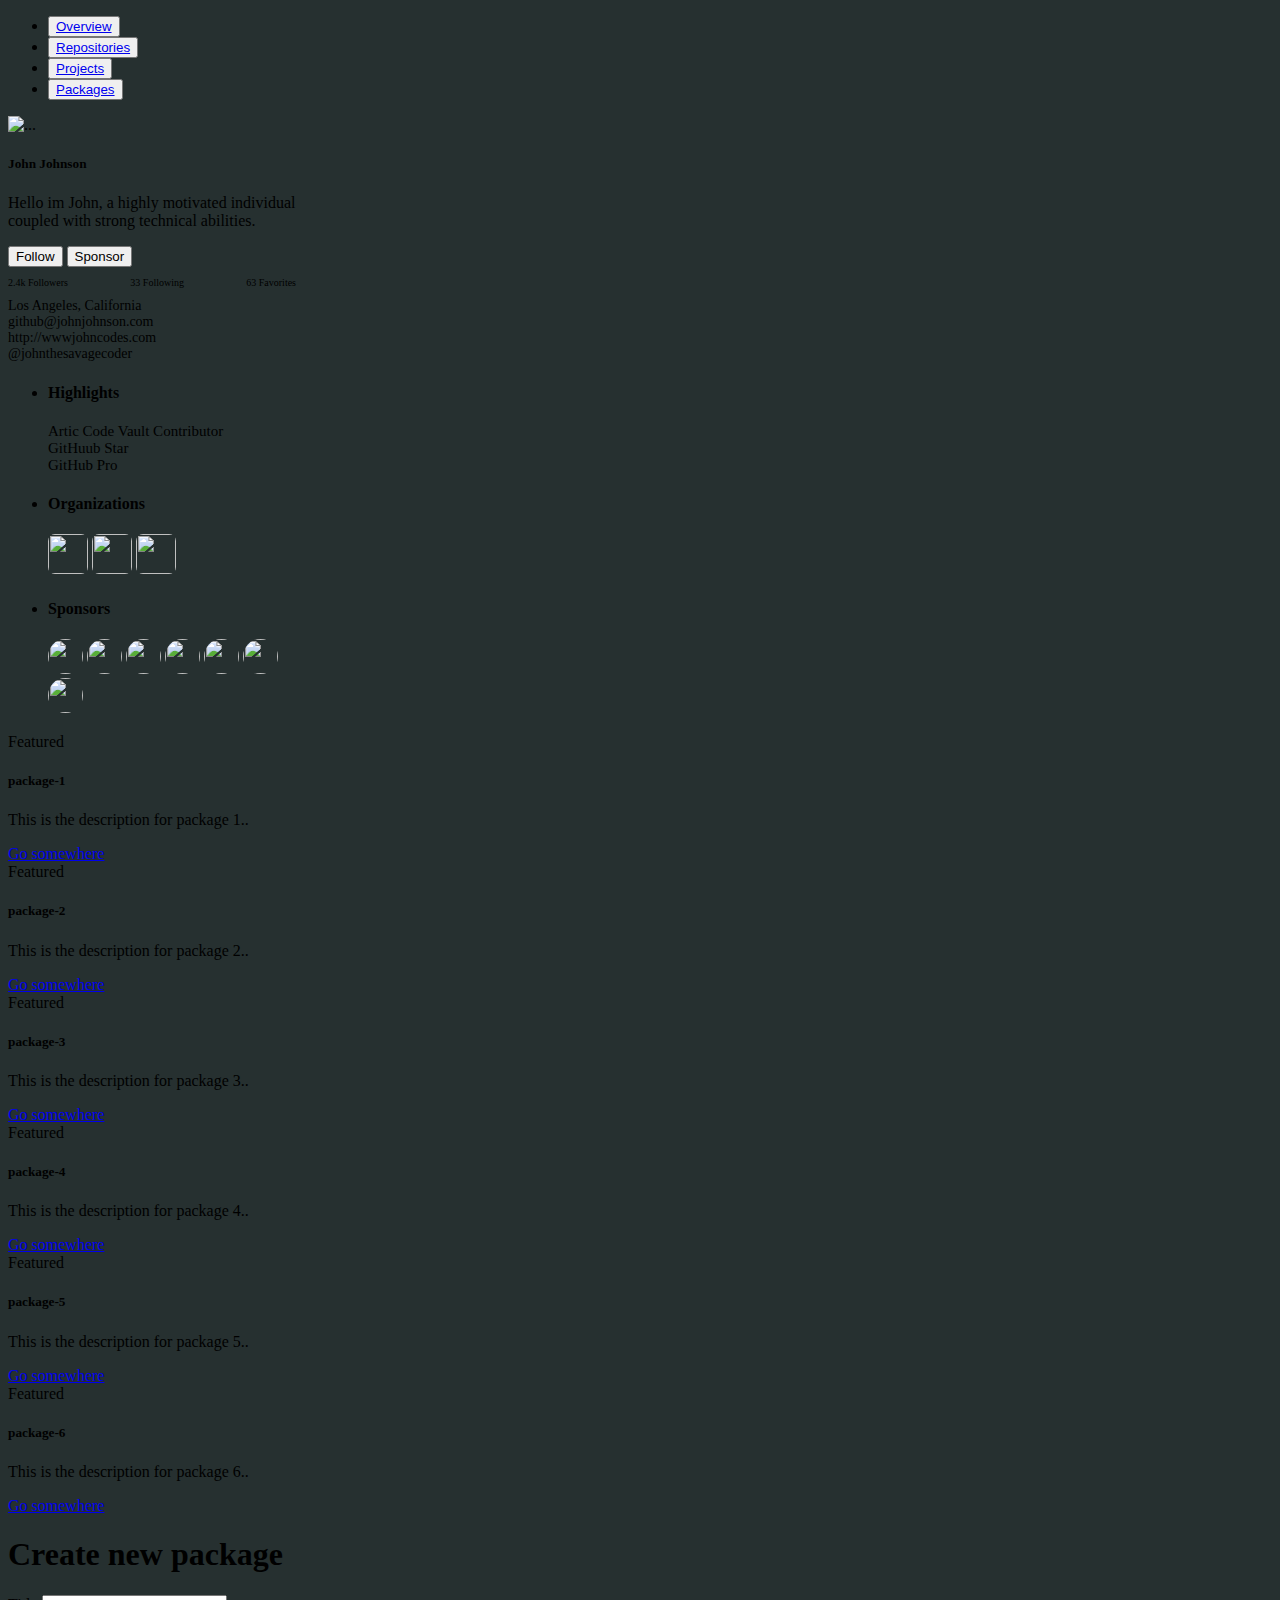
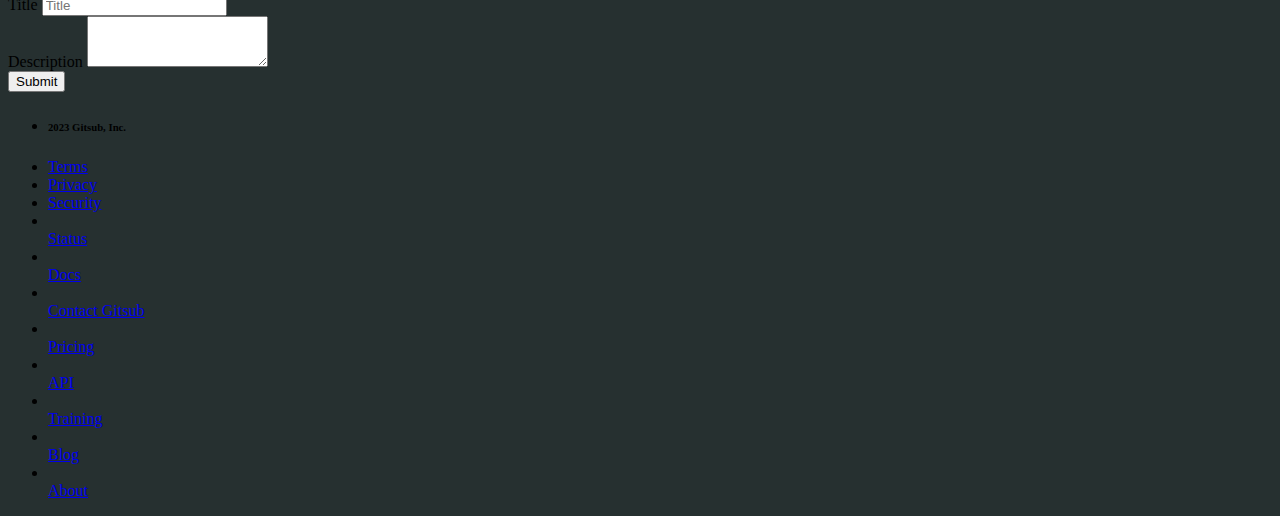
==== packages.html @ cf968de2 "added submit buttons" ====
<!DOCTYPE html>
<html lang="en">

<head>
  <meta charset="UTF-8">
  <meta http-equiv="X-UA-Compatible" content="IE=edge">
  <meta name="viewport" content="width=device-width, initial-scale=1.0">
  <title>Packages</title>
  <link href="https://cdn.jsdelivr.net/npm/bootstrap@5.3.0-alpha1/dist/css/bootstrap.min.css" rel="stylesheet" integrity="sha384-GLhlTQ8iRABdZLl6O3oVMWSktQOp6b7In1Zl3/Jr59b6EGGoI1aFkw7cmDA6j6gD" crossorigin="anonymous">
  <link rel="stylesheet" href="main.css">
</head>

<body>

  <div id="mainDiv">

    <div id="navBar"></div>

    <div id="profile">
      <div class="card" style="width: 18rem;">
        <img src="..." class="card-img-top" alt="...">
        <div class="card-body">
          <h5 class="card-title">Profile</h5>
          <p class="card-text">Some quick example text to build on the card title and make up the bulk of the card's content.</p>
        </div>
        <ul class="list-group list-group-flush">
          <li class="list-group-item">An item</li>
          <li class="list-group-item">A second item</li>
          <li class="list-group-item">A third item</li>
        </ul>
        <div class="card-body">
          <a href="#" class="card-link">Card link</a>
          <a href="#" class="card-link">Another link</a>
        </div>
      </div>
    </div>

    <div id="pageContent">
       <div id="existingPackages">
        <div id="app"></div>
      </div>

      <div id="newPackageForm">
        <h1>Create new package</h1>
        <div class="mb-3">
          <label for="exampleFormControlInput1" class="form-label">Title</label>
          <input type="text" class="form-control" id="exampleFormControlInput1" placeholder="Title">
        </div>
        <div class="mb-3">
          <label for="exampleFormControlTextarea1" class="form-label">Description</label>
          <textarea class="form-control" id="exampleFormControlTextarea1" rows="3"></textarea>
        </div>
        <button class="btn btn-primary" id="submitPackages">Submit</button>
      </div>
    </div>


    <div id="footer"></div>
  </div>




  
  <script src="https://cdn.jsdelivr.net/npm/bootstrap@5.3.0-alpha1/dist/js/bootstrap.bundle.min.js" integrity="sha384-w76AqPfDkMBDXo30jS1Sgez6pr3x5MlQ1ZAGC+nuZB+EYdgRZgiwxhTBTkF7CXvN" crossorigin="anonymous"></script>
  <script type="module" src="main.js"></script>
</body>

</html>
---- main.css ----
body {
  background-color: rgb(38, 48, 48);
}
 /* this area bellow is all profile card styling */
#profileBtn {

}

#profileStat {
  font-size: 10px;
}

#pf-stats {
  display: flex;
  justify-content: space-between;
}

 #contact-pf-stats {
  font-size: 14px;
  display: flex;
  margin: 0px;
 }

#highlight {
  font-size: 15px;
  margin: 0px;
}

#org {
  width: 40px;
  height: 40px;
  border-radius: 7px;
}

#sponsor {
  width: 35px;
  height: 35px;
  border-radius: 25px;
}

  /* this area above is all profile card styling */
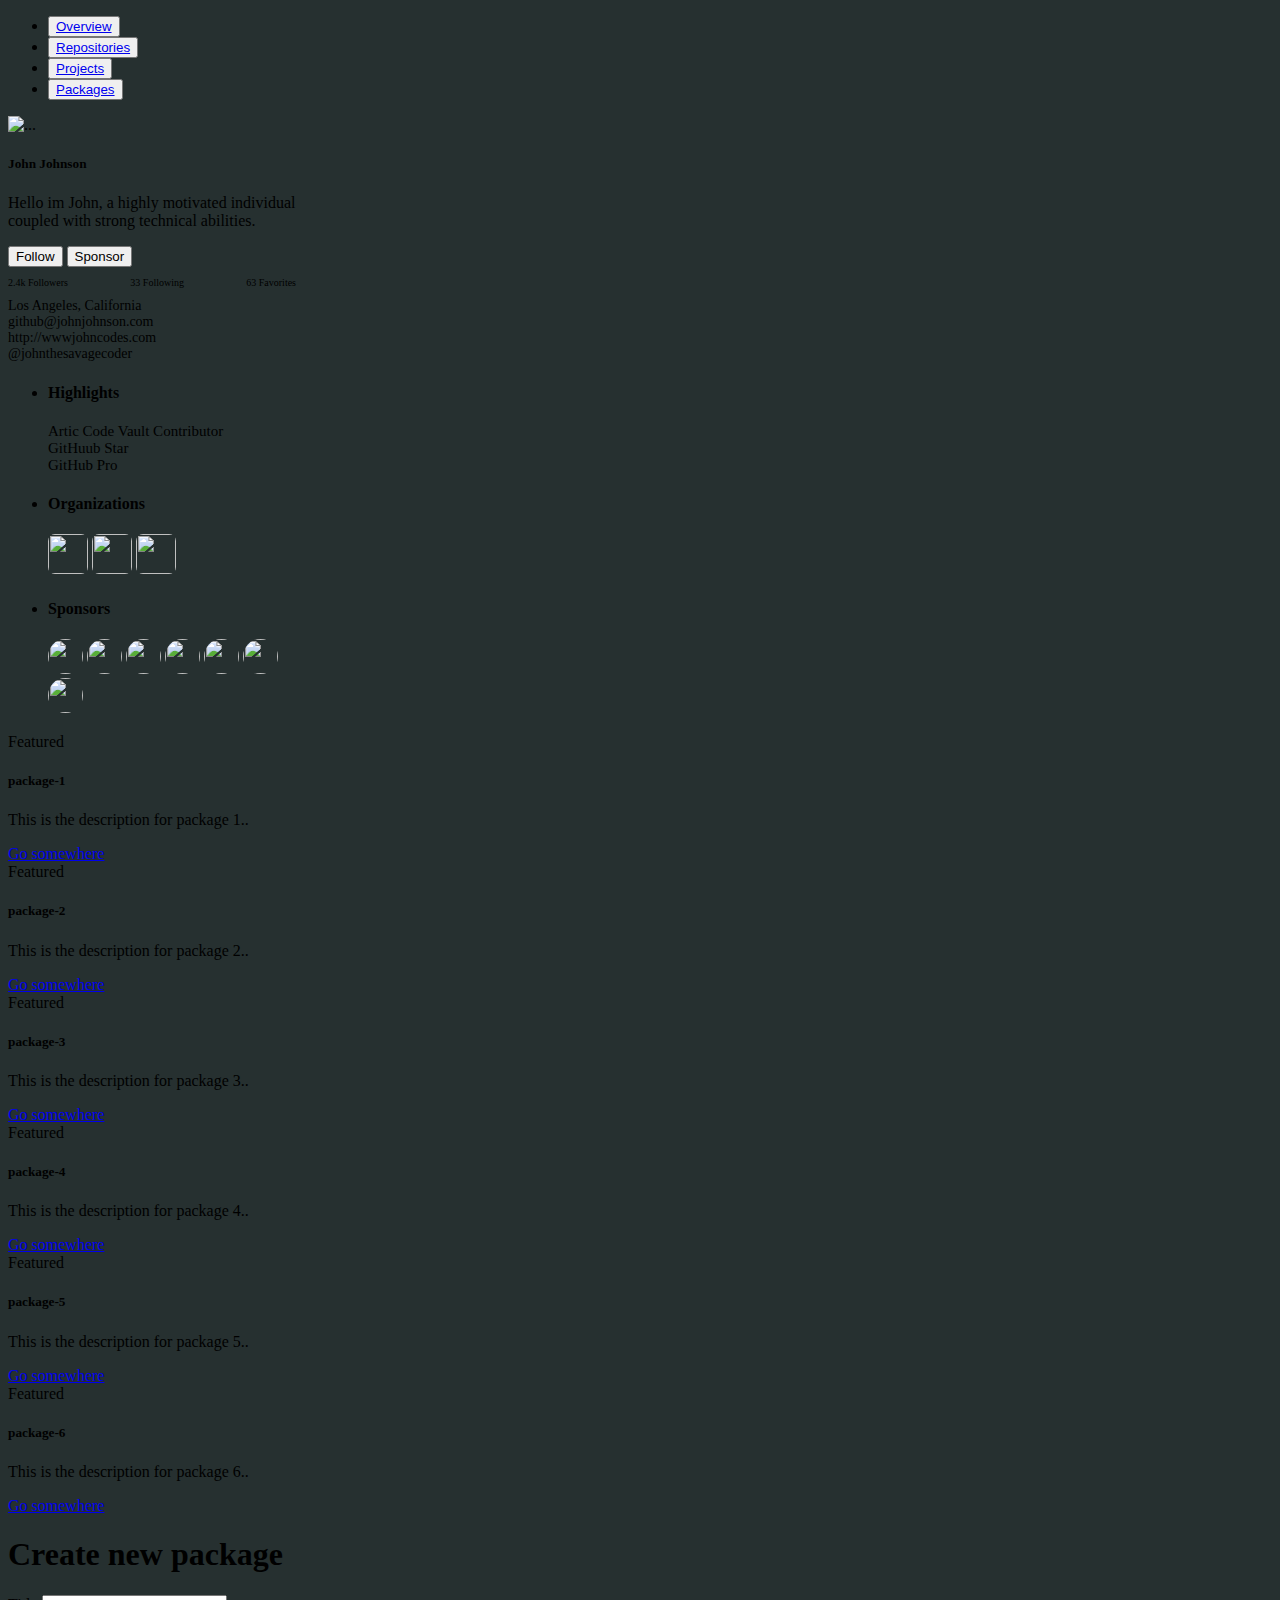
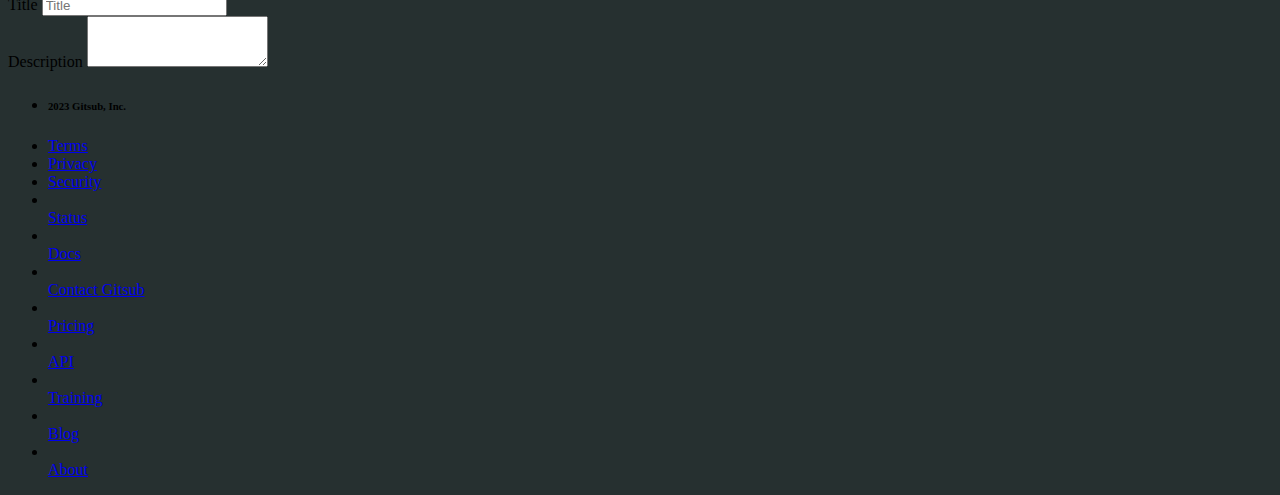
==== commit 7a39e956: "pinned repos are on DOM, they are data from repoData in slightly different format" ====
--- a/packages.html
+++ b/packages.html
@@ -37,8 +37,7 @@
 
     <div id="pageContent">
        <div id="existingPackages">
-        <div id="app"></div>
-      </div>
+        </div>
 
       <div id="newPackageForm">
         <h1>Create new package</h1>
@@ -50,7 +49,6 @@
           <label for="exampleFormControlTextarea1" class="form-label">Description</label>
           <textarea class="form-control" id="exampleFormControlTextarea1" rows="3"></textarea>
         </div>
-        <button class="btn btn-primary" id="submitPackages">Submit</button>
       </div>
     </div>
 
--- a/main.css
+++ b/main.css
@@ -39,3 +39,7 @@
 }
 
   /* this area above is all profile card styling */
+
+  #pinnedTitle {
+    color: white;
+  }
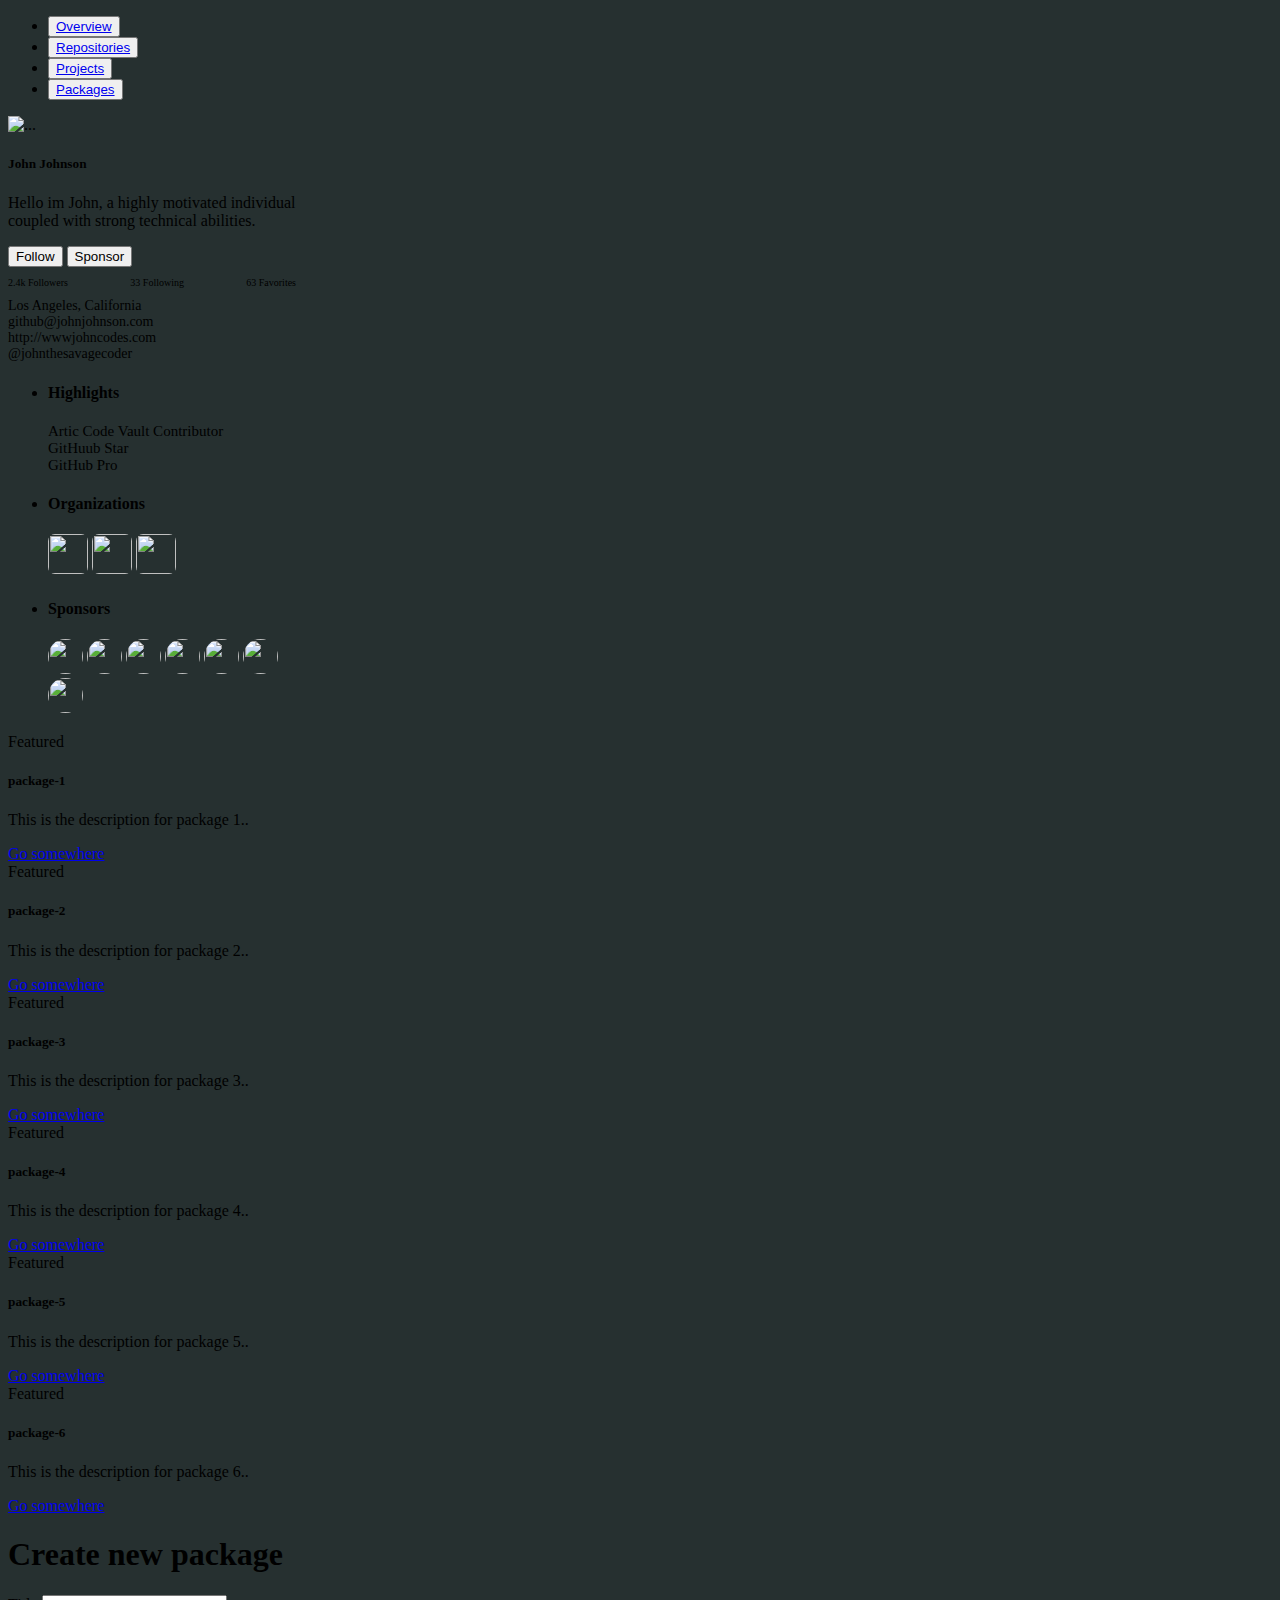
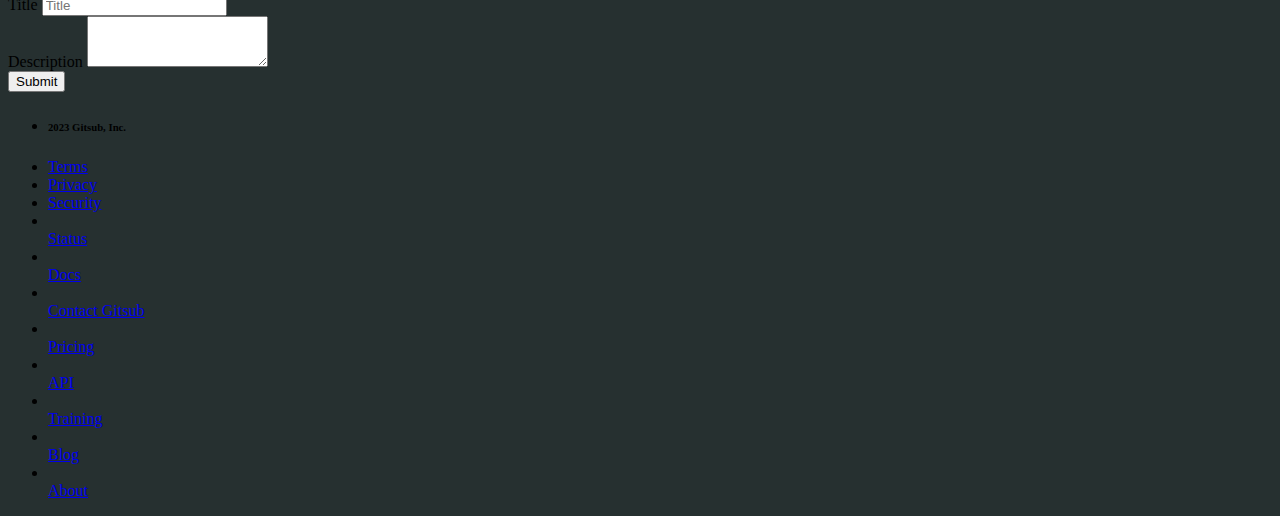
==== commit 8133c1ac: "Merge pull request #54 from NSS-Evening-E22/mark-overview-cards" ====
--- a/packages.html
+++ b/packages.html
@@ -49,6 +49,7 @@
           <label for="exampleFormControlTextarea1" class="form-label">Description</label>
           <textarea class="form-control" id="exampleFormControlTextarea1" rows="3"></textarea>
         </div>
+        <button class="btn btn-primary" id="submitPackages">Submit</button>
       </div>
     </div>
 
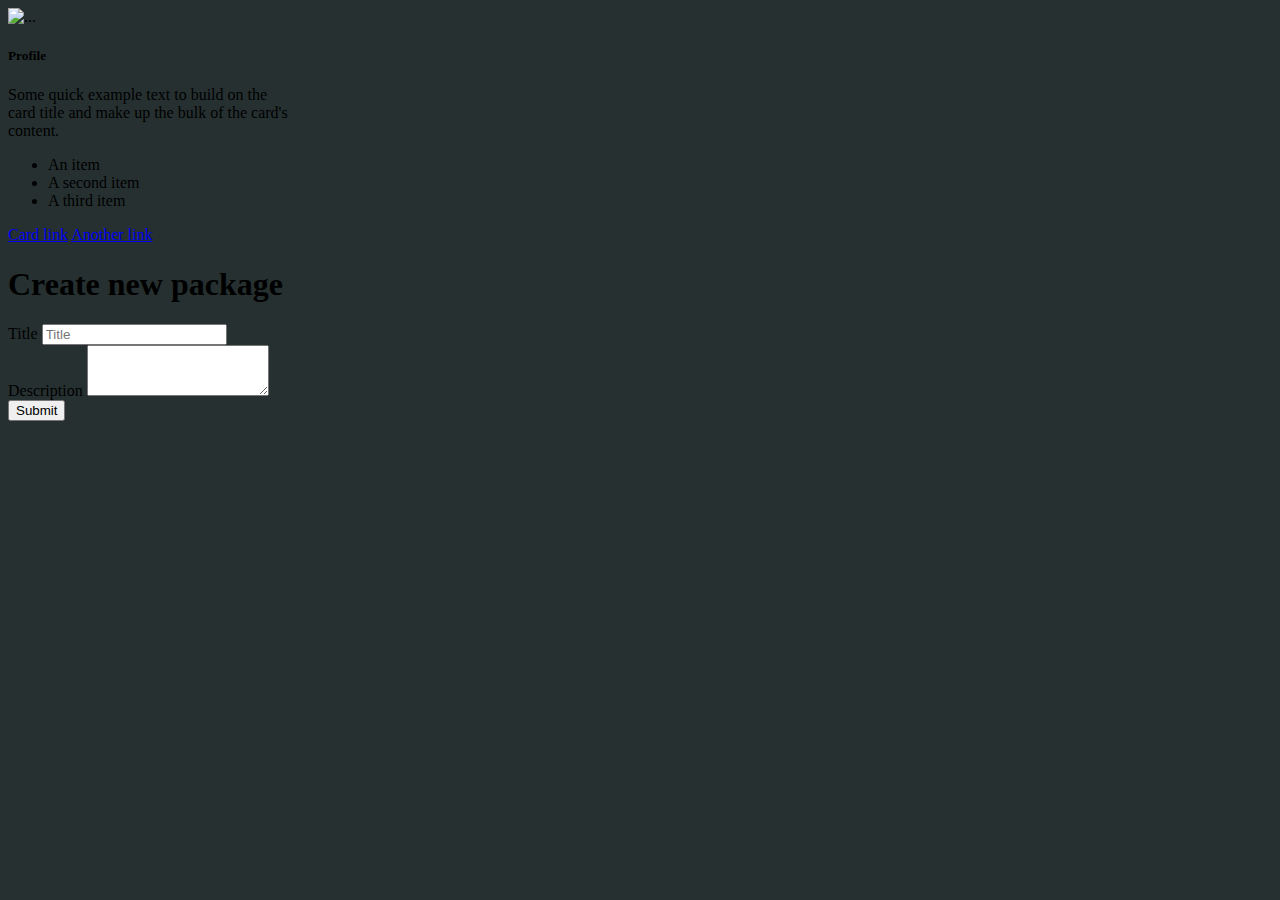
==== commit a76c8397: "FEAT: Added form function for Project Cards" ====
--- a/packages.html
+++ b/packages.html
@@ -43,11 +43,11 @@
         <h1>Create new package</h1>
         <div class="mb-3">
           <label for="exampleFormControlInput1" class="form-label">Title</label>
-          <input type="text" class="form-control" id="exampleFormControlInput1" placeholder="Title">
+          <input type="text" class="form-control" id="exampleFormControlInput1 titleInput" placeholder="Title">
         </div>
         <div class="mb-3">
           <label for="exampleFormControlTextarea1" class="form-label">Description</label>
-          <textarea class="form-control" id="exampleFormControlTextarea1" rows="3"></textarea>
+          <textarea class="form-control" id="exampleFormControlTextarea1 descriptionInput" rows="3"></textarea>
         </div>
         <button class="btn btn-primary" id="submitPackages">Submit</button>
       </div>
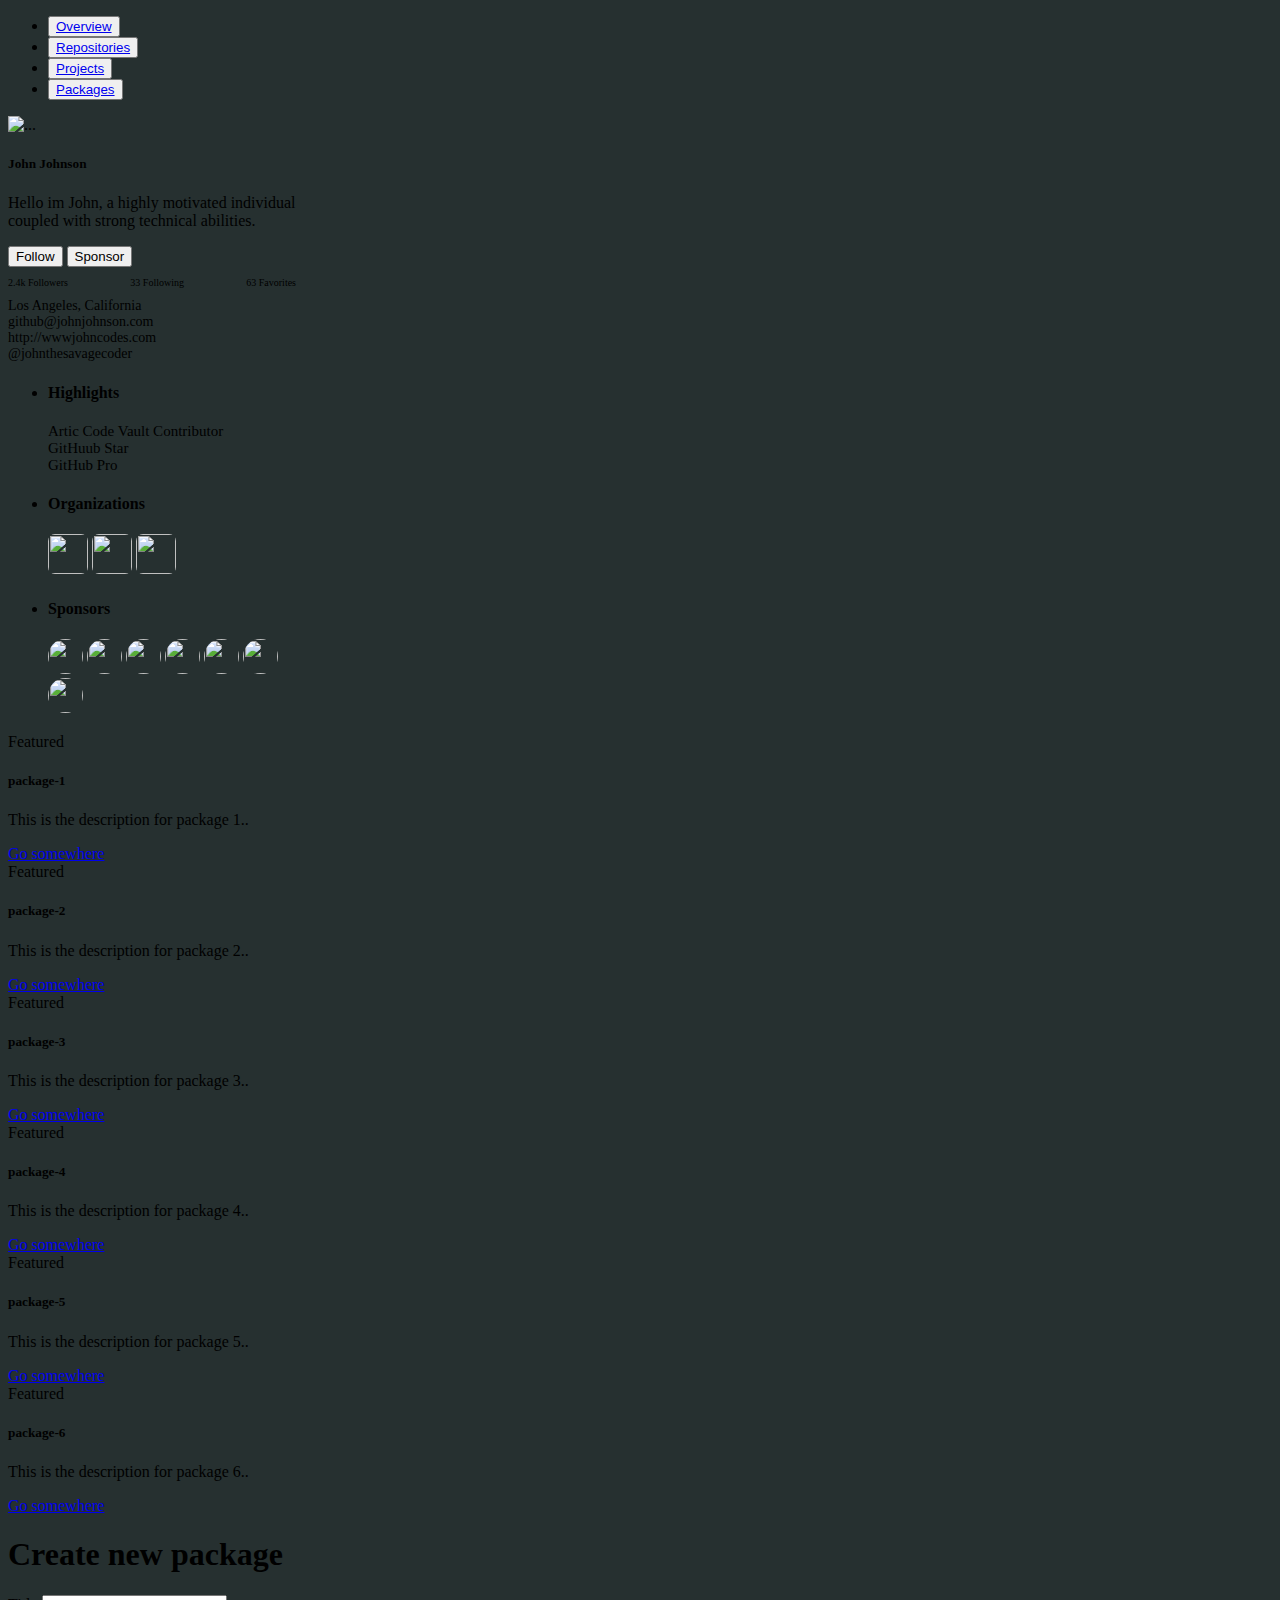
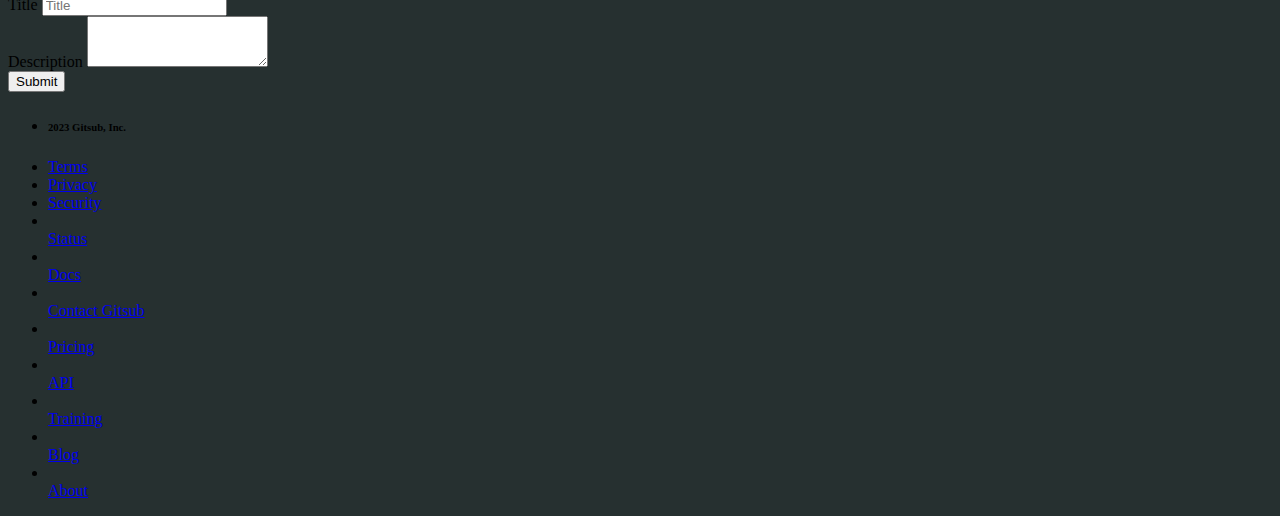
==== commit 5ea0372f: "cleanup" ====
--- a/packages.html
+++ b/packages.html
@@ -43,11 +43,11 @@
         <h1>Create new package</h1>
         <div class="mb-3">
           <label for="exampleFormControlInput1" class="form-label">Title</label>
-          <input type="text" class="form-control" id="exampleFormControlInput1 titleInput" placeholder="Title">
+          <input type="text" class="form-control" id="titleInput" placeholder="Title">
         </div>
         <div class="mb-3">
           <label for="exampleFormControlTextarea1" class="form-label">Description</label>
-          <textarea class="form-control" id="exampleFormControlTextarea1 descriptionInput" rows="3"></textarea>
+          <textarea class="form-control" id="descriptionInput" rows="3"></textarea>
         </div>
         <button class="btn btn-primary" id="submitPackages">Submit</button>
       </div>
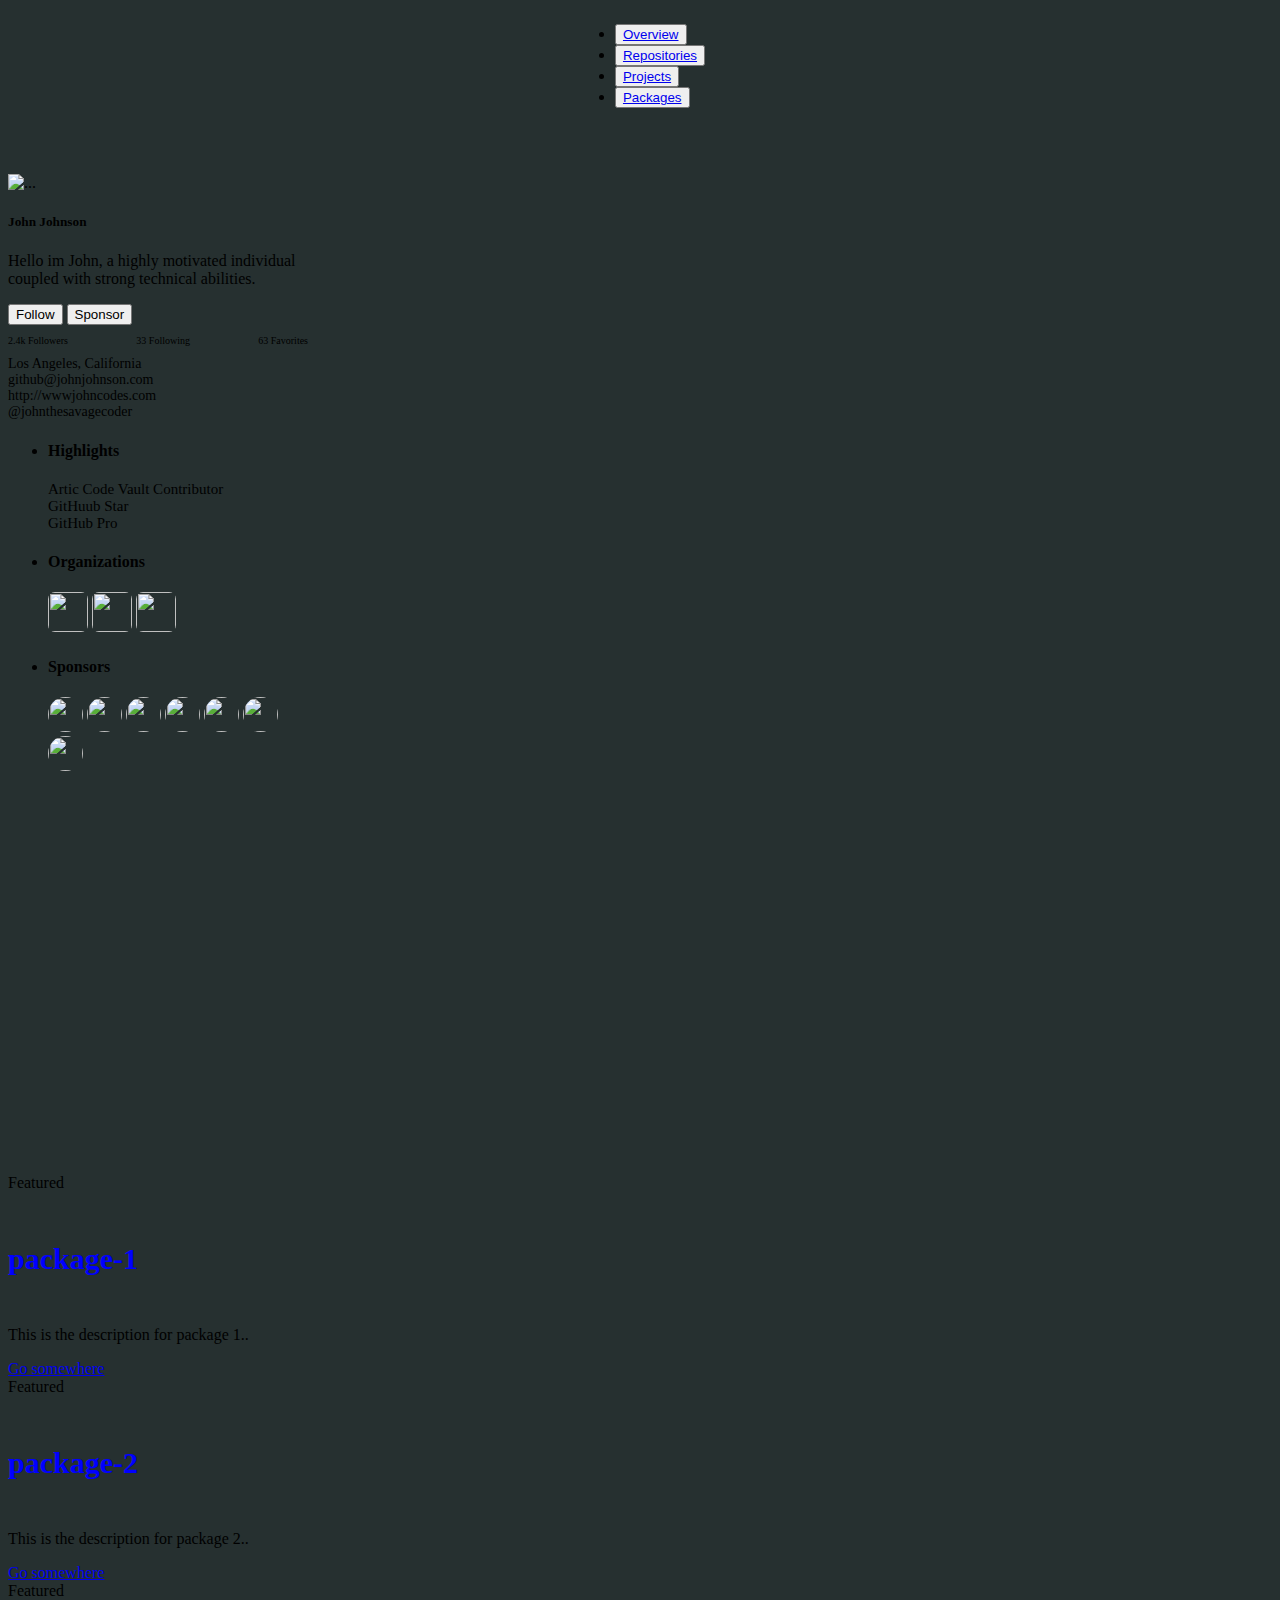
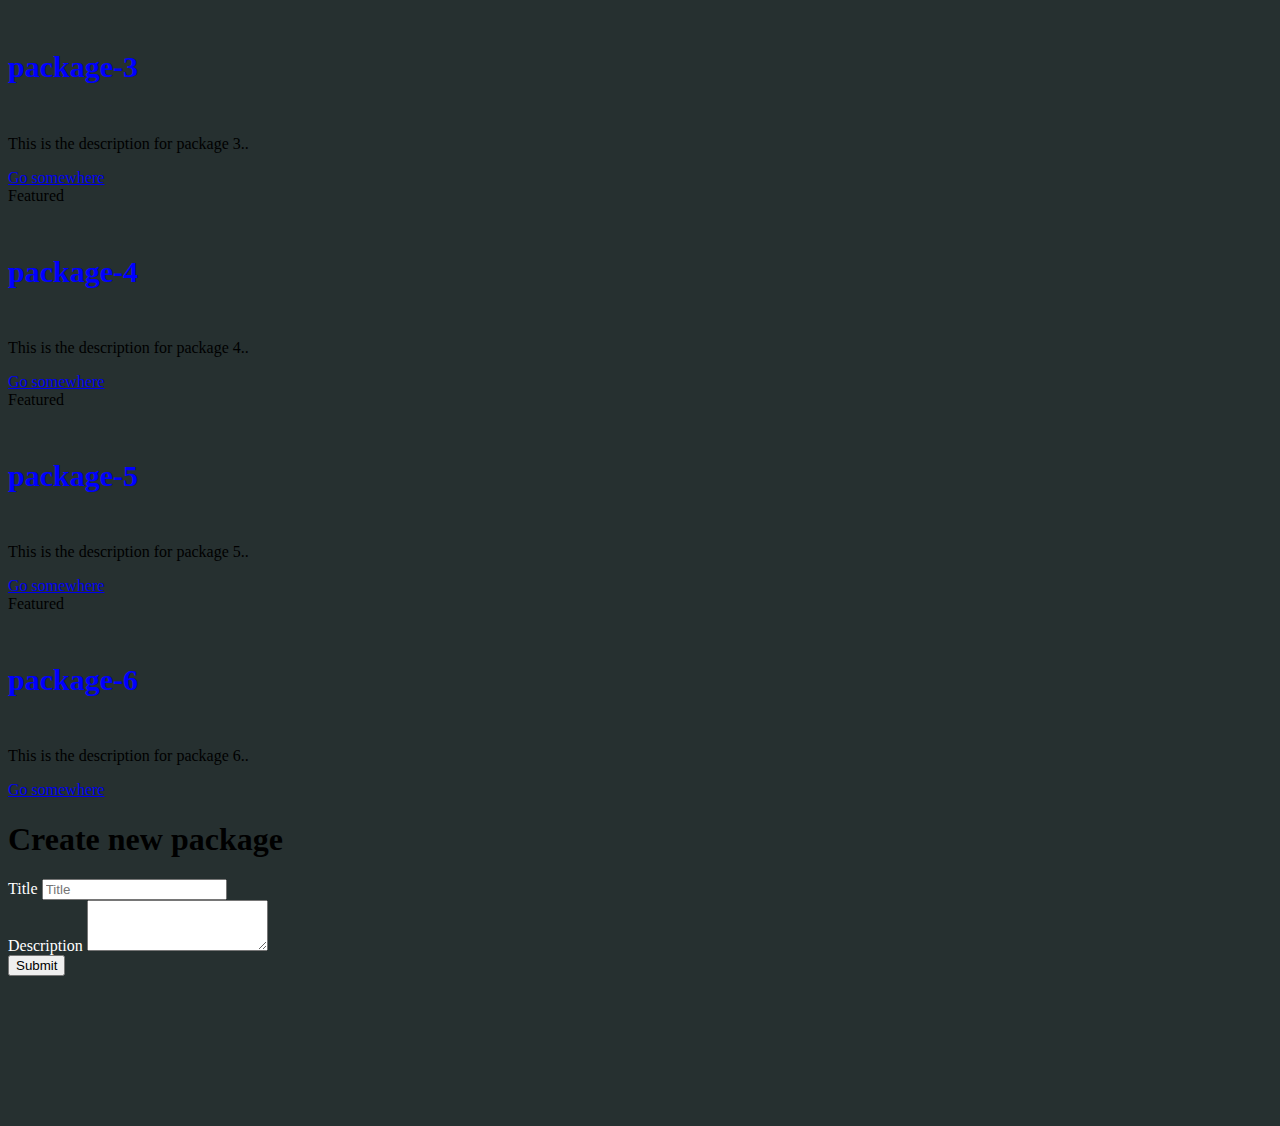
==== commit d636ff3c: "CLEANUP: cleaned up syntax format" ====
--- a/packages.html
+++ b/packages.html
@@ -6,22 +6,21 @@
   <meta http-equiv="X-UA-Compatible" content="IE=edge">
   <meta name="viewport" content="width=device-width, initial-scale=1.0">
   <title>Packages</title>
-  <link href="https://cdn.jsdelivr.net/npm/bootstrap@5.3.0-alpha1/dist/css/bootstrap.min.css" rel="stylesheet" integrity="sha384-GLhlTQ8iRABdZLl6O3oVMWSktQOp6b7In1Zl3/Jr59b6EGGoI1aFkw7cmDA6j6gD" crossorigin="anonymous">
+  <link href="https://cdn.jsdelivr.net/npm/bootstrap@5.3.0-alpha1/dist/css/bootstrap.min.css" rel="stylesheet"
+    integrity="sha384-GLhlTQ8iRABdZLl6O3oVMWSktQOp6b7In1Zl3/Jr59b6EGGoI1aFkw7cmDA6j6gD" crossorigin="anonymous">
   <link rel="stylesheet" href="main.css">
 </head>
 
 <body>
-
   <div id="mainDiv">
-
     <div id="navBar"></div>
-
     <div id="profile">
       <div class="card" style="width: 18rem;">
         <img src="..." class="card-img-top" alt="...">
         <div class="card-body">
           <h5 class="card-title">Profile</h5>
-          <p class="card-text">Some quick example text to build on the card title and make up the bulk of the card's content.</p>
+          <p class="card-text">Some quick example text to build on the card title and make up the bulk of the card's
+            content.</p>
         </div>
         <ul class="list-group list-group-flush">
           <li class="list-group-item">An item</li>
@@ -34,34 +33,30 @@
         </div>
       </div>
     </div>
-
     <div id="pageContent">
-       <div id="existingPackages">
-        </div>
-
+      <div id="existingPackages">
+      </div>
       <div id="newPackageForm">
         <h1>Create new package</h1>
-        <div class="mb-3">
-          <label for="exampleFormControlInput1" class="form-label">Title</label>
-          <input type="text" class="form-control" id="titleInput" placeholder="Title">
-        </div>
-        <div class="mb-3">
-          <label for="exampleFormControlTextarea1" class="form-label">Description</label>
-          <textarea class="form-control" id="descriptionInput" rows="3"></textarea>
-        </div>
-        <button class="btn btn-primary" id="submitPackages">Submit</button>
+        <form id="packageForm">
+          <div class="mb-3">
+            <label for="exampleFormControlInput1" class="form-label">Title</label>
+            <input type="text" class="form-control" id="titleInput" placeholder="Title">
+          </div>
+          <div class="mb-3">
+            <label for="exampleFormControlTextarea1" class="form-label">Description</label>
+            <textarea class="form-control" id="descriptionInput" rows="3"></textarea>
+          </div>
+          <button class="btn btn-primary" id="submitPackages">Submit</button>
+        </form>
       </div>
     </div>
-
-
     <div id="footer"></div>
   </div>
 
-
-
-
-  
-  <script src="https://cdn.jsdelivr.net/npm/bootstrap@5.3.0-alpha1/dist/js/bootstrap.bundle.min.js" integrity="sha384-w76AqPfDkMBDXo30jS1Sgez6pr3x5MlQ1ZAGC+nuZB+EYdgRZgiwxhTBTkF7CXvN" crossorigin="anonymous"></script>
+  <script src="https://cdn.jsdelivr.net/npm/bootstrap@5.3.0-alpha1/dist/js/bootstrap.bundle.min.js"
+    integrity="sha384-w76AqPfDkMBDXo30jS1Sgez6pr3x5MlQ1ZAGC+nuZB+EYdgRZgiwxhTBTkF7CXvN"
+    crossorigin="anonymous"></script>
   <script type="module" src="main.js"></script>
 </body>
 
--- a/main.css
+++ b/main.css
@@ -1,9 +1,19 @@
 body {
   background-color: rgb(38, 48, 48);
 }
- /* this area bellow is all profile card styling */
-#profileBtn {
 
+#navBar {
+  display: flex;
+  justify-content: center;
+  margin-bottom: 50px;
+}
+
+#profile {
+  display: flex;
+  justify-content: flex-start;
+  margin-top: 50px;
+  height: 1000px;
+  width: 300px;
 }
 
 #profileStat {
@@ -15,11 +25,11 @@
   justify-content: space-between;
 }
 
- #contact-pf-stats {
+#contact-pf-stats {
   font-size: 14px;
   display: flex;
   margin: 0px;
- }
+}
 
 #highlight {
   font-size: 15px;
@@ -38,8 +48,60 @@
   border-radius: 25px;
 }
 
-  /* this area above is all profile card styling */
+#pageContent {
+  display: flex;
+  flex-direction: column;
+  width: 50%;
+}
 
-  #pinnedTitle {
-    color: white;
-  }
+#pinnedTitle {
+  color: white;
+  margin-left: 20px;
+  margin-top: 50px;
+}
+
+#pinnedRepos {
+  display: flex;
+  flex-wrap: wrap;
+  margin-left: 20px;
+}
+
+#pinnedRepos > div {
+  margin: 2rem;
+}
+
+#content-container {
+  display: flex;
+  justify-content: center;
+}
+
+#newProjectForm {
+  margin-left: 20px;
+}
+
+#project-form-title {
+  color: white;
+  margin-top: 30px;
+}
+
+.form-label {
+  color: white;
+}
+
+#footer {
+  margin-top: 150px;
+}
+
+.card-title {
+  font-size: 30px;
+  color: blue;
+}
+
+.card-description {
+  font-size: 20px;
+}
+
+.card-tags {
+  font-size: 15px;
+  color: grey;
+}
